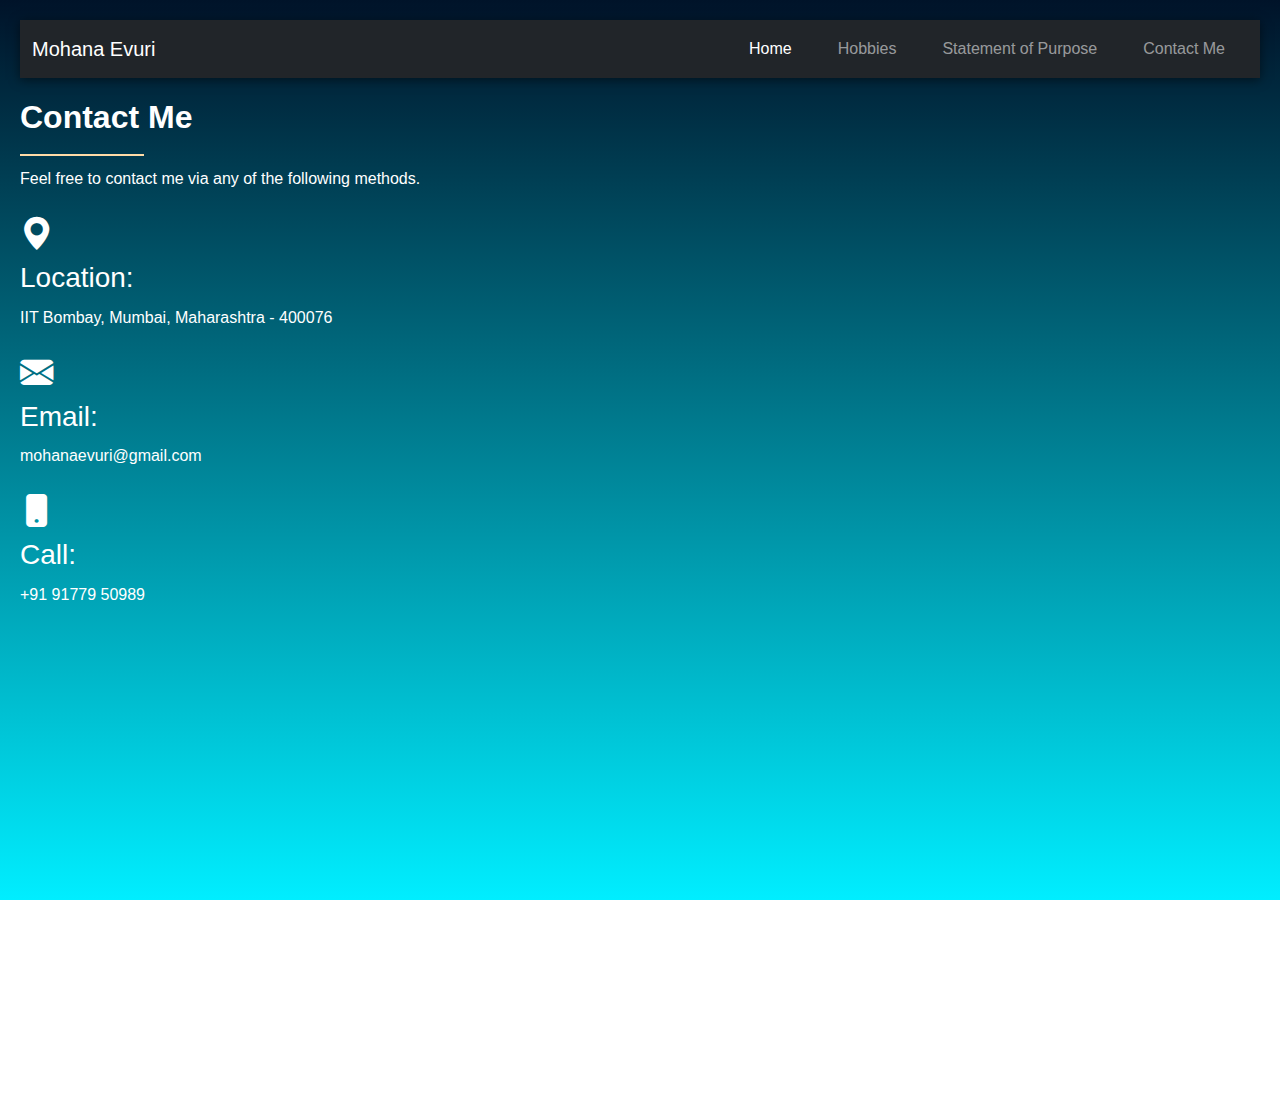
==== PortfolioWebsite/contact.html @ 26f2d595 "Development in progress" ====
<!DOCTYPE html>
<html lang="en">
<head>
  <meta charset="UTF-8">
  <meta name="viewport" content="width=device-width, initial-scale=1.0">
  <link href="style.css" rel="stylesheet">
  <title>Contact Me</title>
</head>
<body>
  <nav class="navbar navbar-expand-lg bg-dark navbar-dark">
    <div class="container-fluid">
      <a class="navbar-brand" href="#">Mohana Evuri</a>
      <button class="navbar-toggler" type="button" data-bs-toggle="collapse" data-bs-target="#navbarSupportedContent">
        <span class="navbar-toggler-icon"></span>
      </button>
      <div class="collapse navbar-collapse" id="navbarSupportedContent">
        <ul class="navbar-nav ms-auto mb-2 mb-lg-0">
          <li class="nav-item">
            <a class="nav-link active" aria-current="page" href="index.html">Home</a>
          </li>
          </li>
          <li class="nav-item">
            <a class="nav-link" href="hobbies.html">Hobbies</a>
          </li>
          <li class="nav-item">
            <a class="nav-link" href="sop.html">Statement of Purpose</a>
          </li>
          <li class="nav-item">
            <a class="nav-link" href="contact.html">Contact Me</a>
          </li>
        </ul>
      </div>
    </div>
  </nav>
  
  <h2>Contact Me</h2>
  <p>Feel free to contact me via any of the following methods.</p>

    <div class="info">
          <i class="bi-geo-alt-fill"></i>
          <h3>Location:</h3>
          <p>IIT Bombay, Mumbai, Maharashtra - 400076</p>
        </div>

        <div class="email">
          <i class="bi-envelope-fill"></i>
          <h3>Email:</h3>
          <p>mohanaevuri@gmail.com</p>
        </div>

        <div class="phone">
          <i class="bi-phone-fill"></i>
          <h3>Call:</h3>
          <p>+91 91779 50989</p>
        </div>

        <iframe src="https://www.google.com/maps/embed?pb=!1m18!1m12!1m3!1d3769.4121005393417!2d72.91107921531679!3d19.133430187055005!2m3!1f0!2f0!3f0!3m2!1i1024!2i768!4f13.1!3m3!1m2!1s0x3be7c7f189efc039%3A0x68fdcea4c5c5894e!2sIndian%20Institute%20of%20Technology%20Bombay!5e0!3m2!1sen!2sin!4v1660404398300!5m2!1sen!2sin" width="600" height="450"></iframe>
      </div>
  
  <script src="https://cdn.jsdelivr.net/npm/bootstrap@5.2.0/dist/js/bootstrap.bundle.min.js"></script>
  <script src="script.js"></script>
</body>
</html>
---- PortfolioWebsite/style.css ----
@import url("https://cdn.jsdelivr.net/npm/bootstrap@5.2.0/dist/css/bootstrap.min.css");
@import url("https://cdn.jsdelivr.net/npm/bootstrap-icons@1.9.1/font/bootstrap-icons.css");

* {
  margin: 0;
  padding: 0;
  box-sizing: border-box;
}

body {
  font-family: sans-serif;
  background-image: linear-gradient(rgb(0, 19, 41), rgb(0, 238, 255));
  background-repeat: no-repeat;
  background-attachment: fixed;
  color: white;
  line-height: 1.6;
  padding: 20px;
}

nav {
  background: rgba(0, 0, 0, 0.8);
  padding: 10px 0px;
  box-shadow: 0px 2px 10px rgba(0, 0, 0, 0.5);
}

nav ul {
  list-style-type: none;
  margin: 0;
  padding: 0;
  display: flex;
  justify-content: center;
  align-items: center;
}

nav ul li {
  margin: 0 15px;
  transition: background 0.3s ease-in-out;
}

nav ul li a {
  text-decoration: none;
  color: white;
  font-size: 1.2rem;
  padding: 10px 15px;
  transition: color 0.3s ease-in-out;
}

nav ul li:hover {
  background: rgba(255, 255, 255, 0.1);
}

nav ul li a:hover {
  color: #ffdca8;
}

h1 {
  font-size: 2.5rem;
  text-align: center;
  margin-bottom: 20px;
}

h2 {
    font-size: 32px;
    font-weight: bold;
    padding-top: 20px;
    padding-bottom: 20px;
    position: relative;
    color: #ffffff;
}

h2:hover {
    color: #ffdca8;
    font-size: 32px;
    font-weight: bold;
    padding-top: 20px;
    padding-bottom: 20px;
    position: relative;
}

h2::after {
    content: "";
    position: absolute;
    width: 10%;
    height: 2px;
    background-color: #ffdca8;
    bottom: 0;
    left: 0;
}

i {
    font-size: 25pt;
    margin-right: 10px;
}

p {
    margin-top: 10px;
}


#clock {
  font-size: 1.5rem;
  width: 100px;
  margin: 20px auto;
  padding: 10px;
  background: rgba(0, 0, 0, 0.3);
  text-align: center;
  border-radius: 8px;
}

@media (max-width: 768px) {
  nav ul {
    flex-direction: column;
  }
  nav ul li {
    margin: 10px 0;
  }
  h1 {
    font-size: 2rem;
  }
}
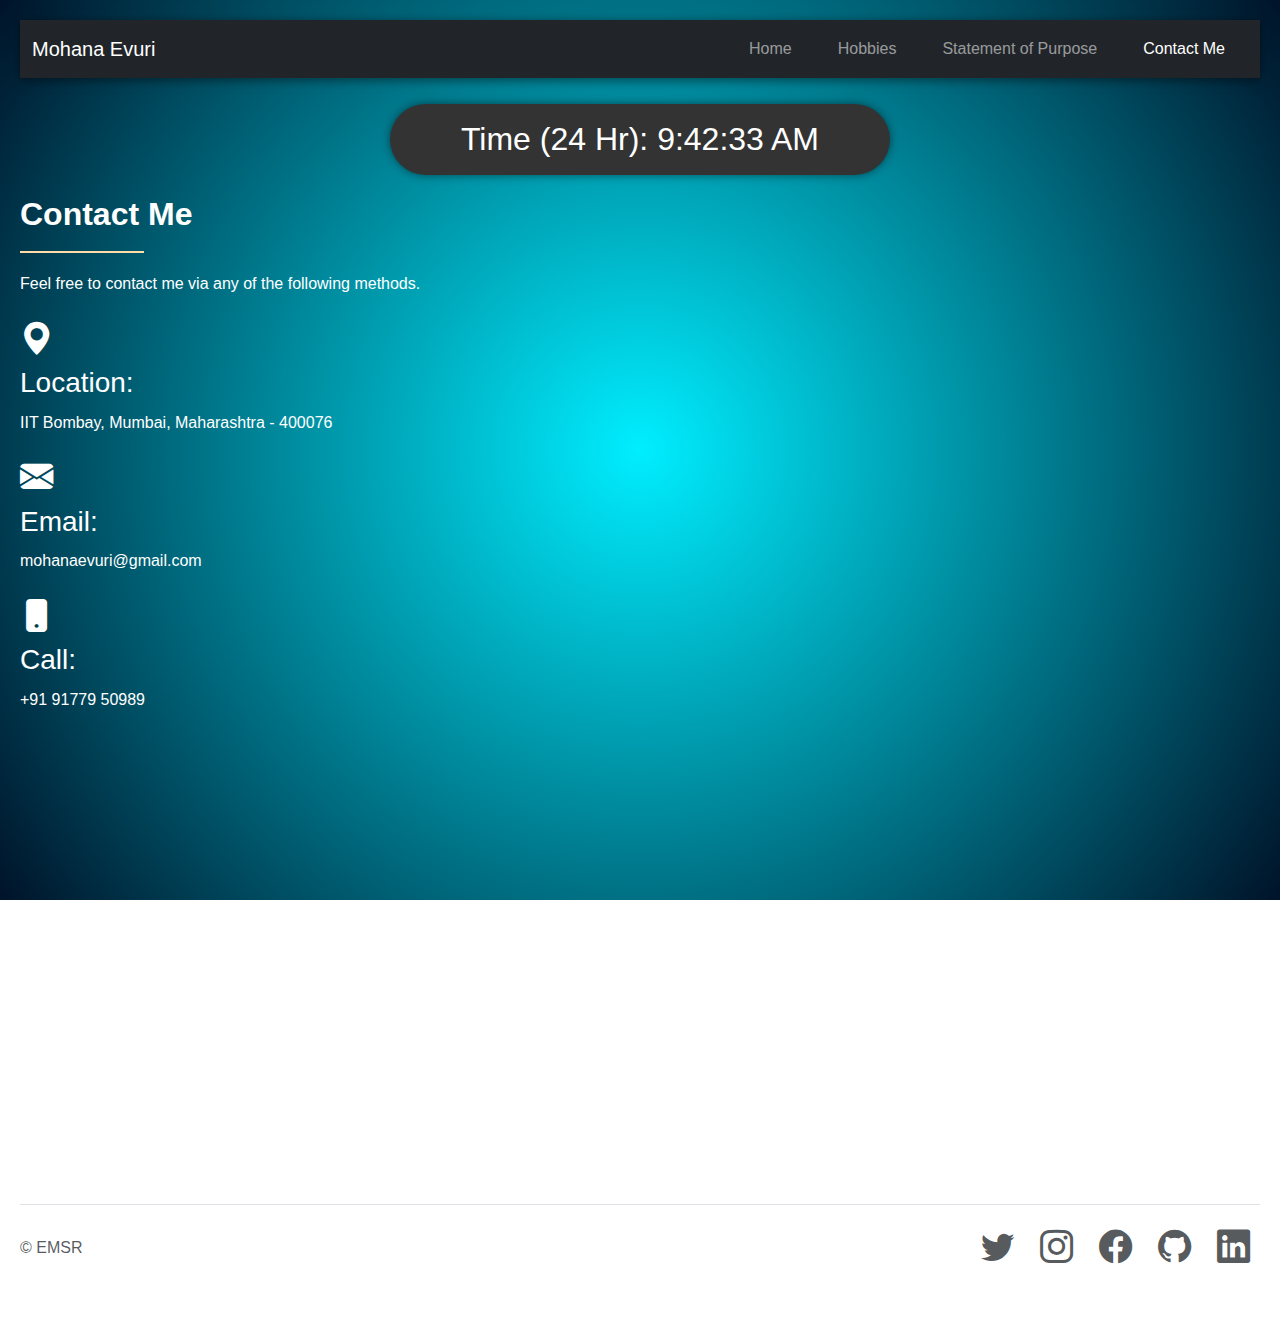
==== commit 0a85e701: "Contact Me, Background, Clock, Footer and Hobbies done." ====
--- a/PortfolioWebsite/contact.html
+++ b/PortfolioWebsite/contact.html
@@ -6,17 +6,17 @@
   <link href="style.css" rel="stylesheet">
   <title>Contact Me</title>
 </head>
-<body>
+<body class="d-flex flex-column min-vh-100">
   <nav class="navbar navbar-expand-lg bg-dark navbar-dark">
     <div class="container-fluid">
-      <a class="navbar-brand" href="#">Mohana Evuri</a>
+      <a class="navbar-brand">Mohana Evuri</a>
       <button class="navbar-toggler" type="button" data-bs-toggle="collapse" data-bs-target="#navbarSupportedContent">
         <span class="navbar-toggler-icon"></span>
       </button>
       <div class="collapse navbar-collapse" id="navbarSupportedContent">
         <ul class="navbar-nav ms-auto mb-2 mb-lg-0">
           <li class="nav-item">
-            <a class="nav-link active" aria-current="page" href="index.html">Home</a>
+            <a class="nav-link" aria-current="page" href="index.html">Home</a>
           </li>
           </li>
           <li class="nav-item">
@@ -26,12 +26,15 @@
             <a class="nav-link" href="sop.html">Statement of Purpose</a>
           </li>
           <li class="nav-item">
-            <a class="nav-link" href="contact.html">Contact Me</a>
+            <a class="nav-link active" href="contact.html">Contact Me</a>
           </li>
         </ul>
       </div>
     </div>
   </nav>
+  
+  <br>
+  <div id="clock" class="clock"></div>
   
   <h2>Contact Me</h2>
   <p>Feel free to contact me via any of the following methods.</p>
@@ -56,6 +59,31 @@
 
         <iframe src="https://www.google.com/maps/embed?pb=!1m18!1m12!1m3!1d3769.4121005393417!2d72.91107921531679!3d19.133430187055005!2m3!1f0!2f0!3f0!3m2!1i1024!2i768!4f13.1!3m3!1m2!1s0x3be7c7f189efc039%3A0x68fdcea4c5c5894e!2sIndian%20Institute%20of%20Technology%20Bombay!5e0!3m2!1sen!2sin!4v1660404398300!5m2!1sen!2sin" width="600" height="450"></iframe>
       </div>
+      <br>
+      <footer class="mt-auto d-flex flex-wrap justify-content-between align-items-center py-3 my-4 border-top">
+        <div class="col-md-4 d-flex align-items-center">
+          <span class="text-muted">&copy; EMSR</span>
+        </div>
+  
+        <ul class="nav col-md-4 justify-content-end list-unstyled d-flex">
+          <li class="ms-3">
+            <a class="text-muted" href="#"><i class="bi-twitter"></i></a>
+          </li>
+          <li class="ms-3">
+            <a class="text-muted" href="https://www.instagram.com/mohanaevuri"><i class="bi-instagram"></i></a>
+          </li>
+          <li class="ms-3">
+            <a class="text-muted" href="#"><i class="bi-facebook"></i></a>
+          </li>
+          <li class="ms-3">
+            <a class="text-muted" href="https://github.com/rennamahcus"><i class="bi-github"></i></a>
+          </li>
+          <li class="ms-3">
+            <a class="text-muted" href="https://www.linkedin.com/in/mohana-evuri-b5b084299/"><i class="bi-linkedin"></i
+            ></a>
+          </li>
+        </ul>
+      </footer>
   
   <script src="https://cdn.jsdelivr.net/npm/bootstrap@5.2.0/dist/js/bootstrap.bundle.min.js"></script>
   <script src="script.js"></script>
--- a/PortfolioWebsite/style.css
+++ b/PortfolioWebsite/style.css
@@ -9,7 +9,9 @@
 
 body {
   font-family: sans-serif;
-  background-image: linear-gradient(rgb(0, 19, 41), rgb(0, 238, 255));
+  /* background-image: radial-gradient(rgb(25, 25, 112), black); */
+  background-image: radial-gradient(circle, rgb(0, 238, 255), rgb(0, 19, 41));
+
   background-repeat: no-repeat;
   background-attachment: fixed;
   color: white;
@@ -96,16 +98,33 @@
     margin-top: 10px;
 }
 
+img {
+  width: 400px;
+  height: 300px;
+  margin: 15px;
+}
 
-#clock {
-  font-size: 1.5rem;
-  width: 100px;
-  margin: 20px auto;
+.content-wrap {
+  flex: 1 0 auto;
+}
+
+footer {
+  flex-shrink: 0;
+}
+
+.clock {
+  font-family: Arial, sans-serif;
+  font-size: 2em;
+  color: #fff;
+  background-color: #333; 
   padding: 10px;
-  background: rgba(0, 0, 0, 0.3);
+  border-radius: 50px;
+  box-shadow: 0 0 10px rgba(0, 0, 0, 0.5); 
+  width: 500px; 
   text-align: center;
-  border-radius: 8px;
+  margin: 0 auto;
 }
+
 
 @media (max-width: 768px) {
   nav ul {
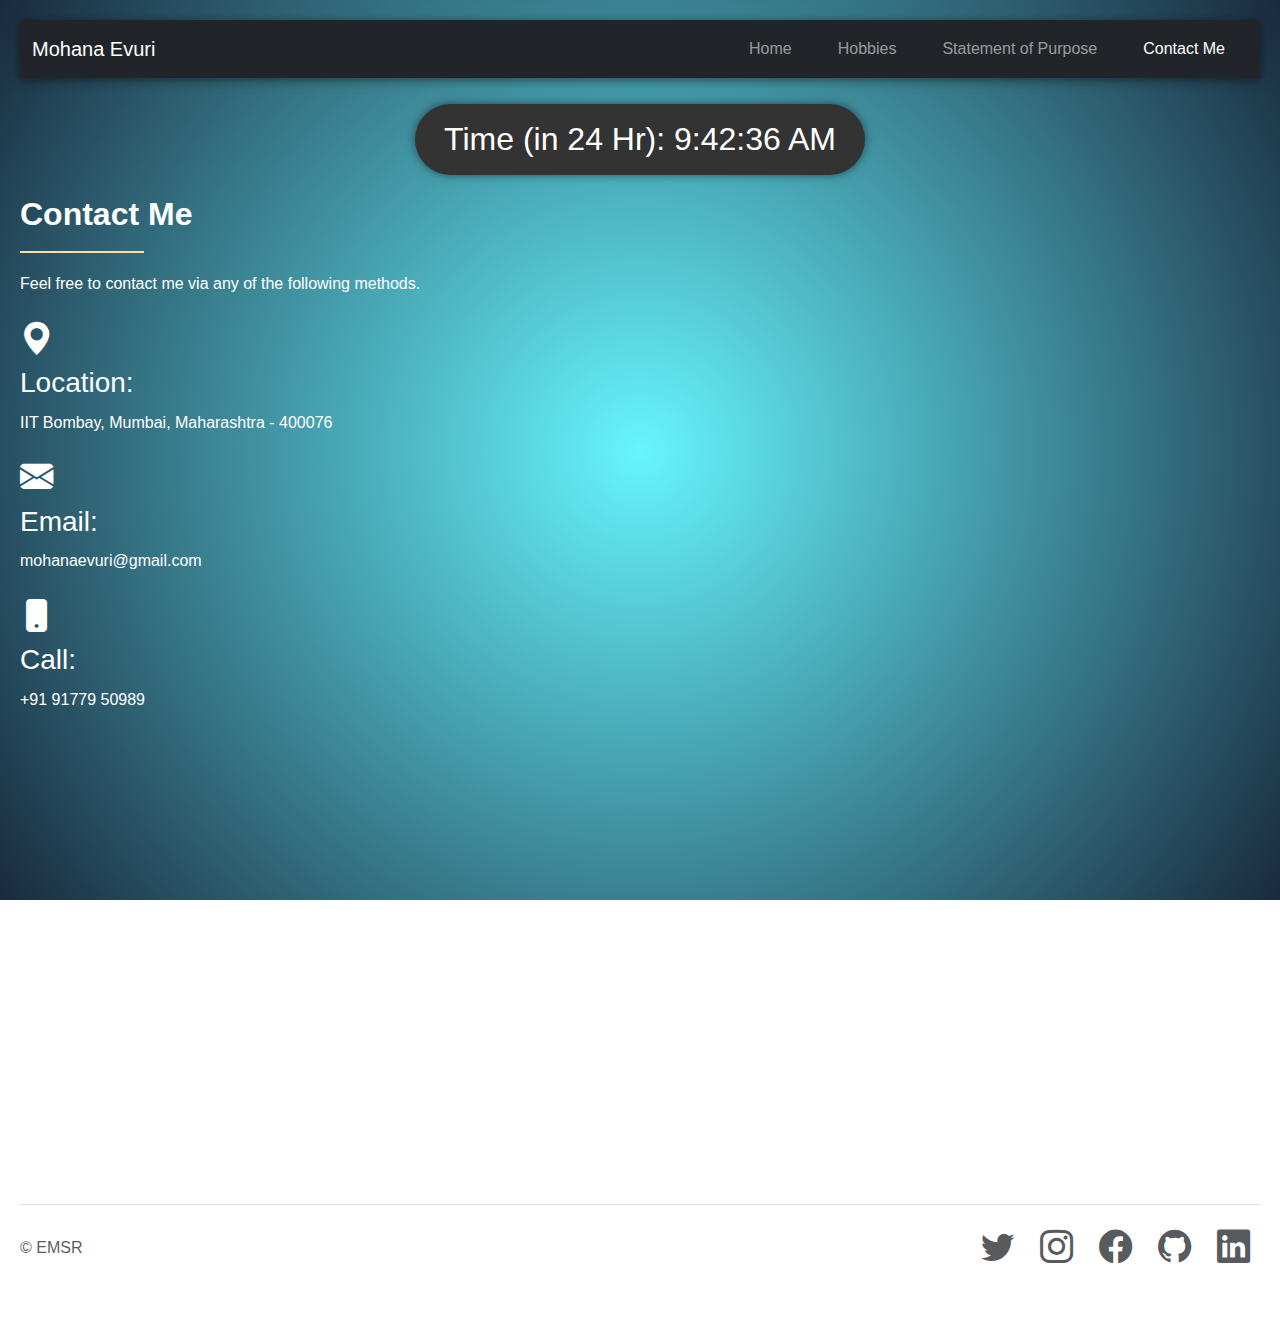
==== commit 3c76bbf9: "Updated some CSS" ====
--- a/PortfolioWebsite/contact.html
+++ b/PortfolioWebsite/contact.html
@@ -57,7 +57,7 @@
           <p>+91 91779 50989</p>
         </div>
 
-        <iframe src="https://www.google.com/maps/embed?pb=!1m18!1m12!1m3!1d3769.4121005393417!2d72.91107921531679!3d19.133430187055005!2m3!1f0!2f0!3f0!3m2!1i1024!2i768!4f13.1!3m3!1m2!1s0x3be7c7f189efc039%3A0x68fdcea4c5c5894e!2sIndian%20Institute%20of%20Technology%20Bombay!5e0!3m2!1sen!2sin!4v1660404398300!5m2!1sen!2sin" width="600" height="450"></iframe>
+        <iframe src="https://www.google.com/maps/embed?pb=!1m18!1m12!1m3!1d3769.420423066508!2d72.91253117614404!3d19.133065550176816!2m3!1f0!2f0!3f0!3m2!1i1024!2i768!4f13.1!3m3!1m2!1s0x3be7c7f189efc039%3A0x68fdcea4c5c5894e!2sIndian%20Institute%20of%20Technology%20Bombay!5e0!3m2!1sen!2sin!4v1714750513061!5m2!1sen!2sin" width="600" height="450" style="border:0;" allowfullscreen="" loading="lazy" referrerpolicy="no-referrer-when-downgrade"></iframe>
       </div>
       <br>
       <footer class="mt-auto d-flex flex-wrap justify-content-between align-items-center py-3 my-4 border-top">
--- a/PortfolioWebsite/style.css
+++ b/PortfolioWebsite/style.css
@@ -9,8 +9,7 @@
 
 body {
   font-family: sans-serif;
-  /* background-image: radial-gradient(rgb(25, 25, 112), black); */
-  background-image: radial-gradient(circle, rgb(0, 238, 255), rgb(0, 19, 41));
+  background-image: radial-gradient(circle, rgba(0, 238, 255, 0.6), rgb(0, 19, 41, 0.9));
 
   background-repeat: no-repeat;
   background-attachment: fixed;
@@ -113,6 +112,7 @@
 }
 
 .clock {
+  position: relative;
   font-family: Arial, sans-serif;
   font-size: 2em;
   color: #fff;
@@ -120,7 +120,7 @@
   padding: 10px;
   border-radius: 50px;
   box-shadow: 0 0 10px rgba(0, 0, 0, 0.5); 
-  width: 500px; 
+  width: 450px; 
   text-align: center;
   margin: 0 auto;
 }
